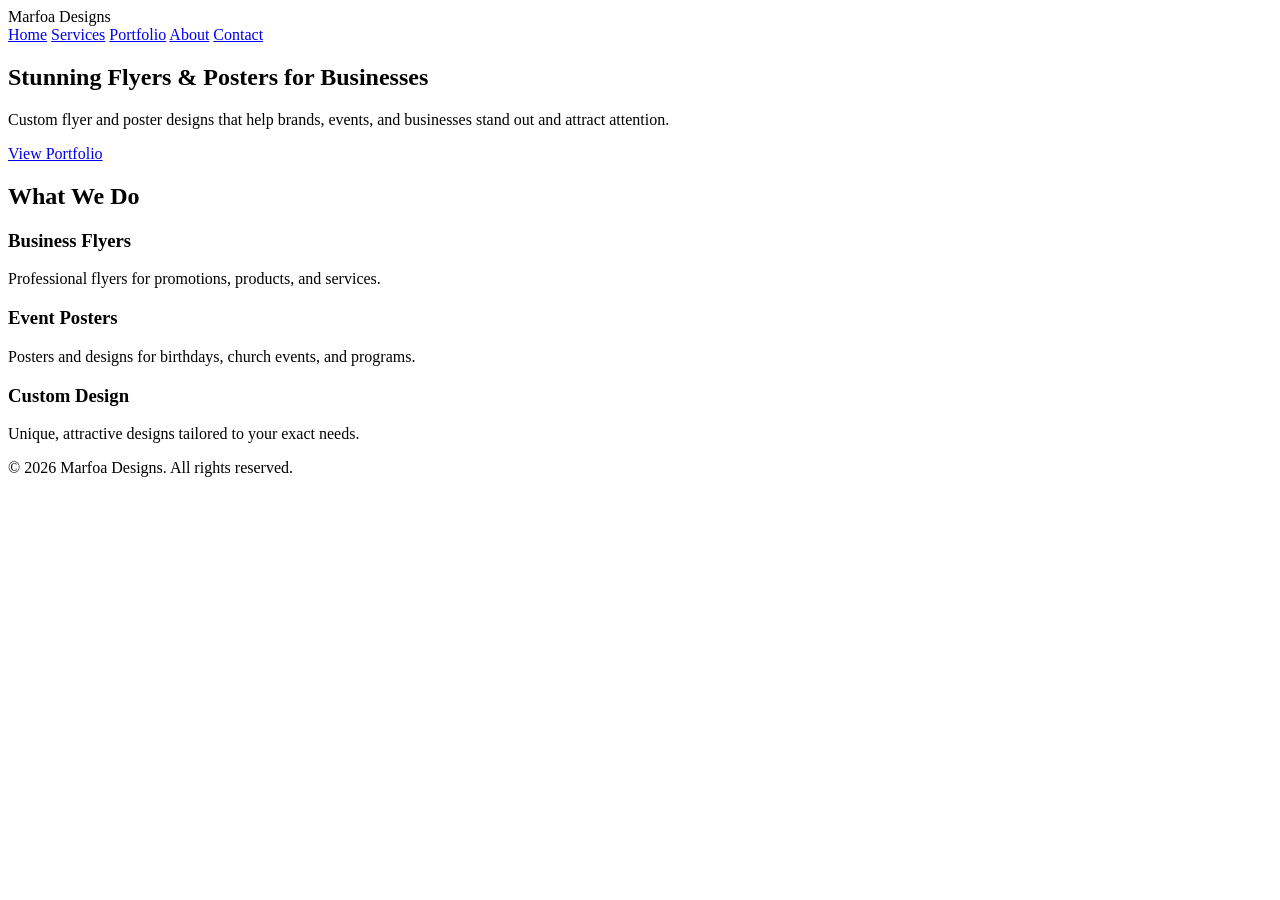
==== index.html @ cf6662e5 "Create index.html for Marfoa Designs Initial HTML structure for Marfoa Designs homepage." ====
<!DOCTYPE html>
<html lang="en">
<head>
  <meta charset="UTF-8">
  <meta name="viewport" content="width=device-width, initial-scale=1.0">
  <title>Marfoa Designs | Home</title>
  <link rel="stylesheet" href="style.css">
</head>
<body>

<header>
  <nav>
    <div class="logo">Marfoa Designs</div>
    <div class="nav-links">
      <a href="index.html">Home</a>
      <a href="services.html">Services</a>
      <a href="portfolio.html">Portfolio</a>
      <a href="about.html">About</a>
      <a href="contact.html">Contact</a>
    </div>
  </nav>
</header>

<section class="hero">
  <h1>Stunning Flyers & Posters for Businesses</h1>
  <p>
    Custom flyer and poster designs that help brands, events, and businesses
    stand out and attract attention.
  </p>
  <a href="portfolio.html" class="btn">View Portfolio</a>
</section>

<section class="container">
  <div class="section-title">
    <h2>What We Do</h2>
  </div>

  <div class="card-grid">
    <div class="card">
      <h3>Business Flyers</h3>
      <p>Professional flyers for promotions, products, and services.</p>
    </div>
    <div class="card">
      <h3>Event Posters</h3>
      <p>Posters and designs for birthdays, church events, and programs.</p>
    </div>
    <div class="card">
      <h3>Custom Design</h3>
      <p>Unique, attractive designs tailored to your exact needs.</p>
    </div>
  </div>
</section>

<footer>
  <p>© 2026 Marfoa Designs. All rights reserved.</p>
</footer>

</body>
</html>
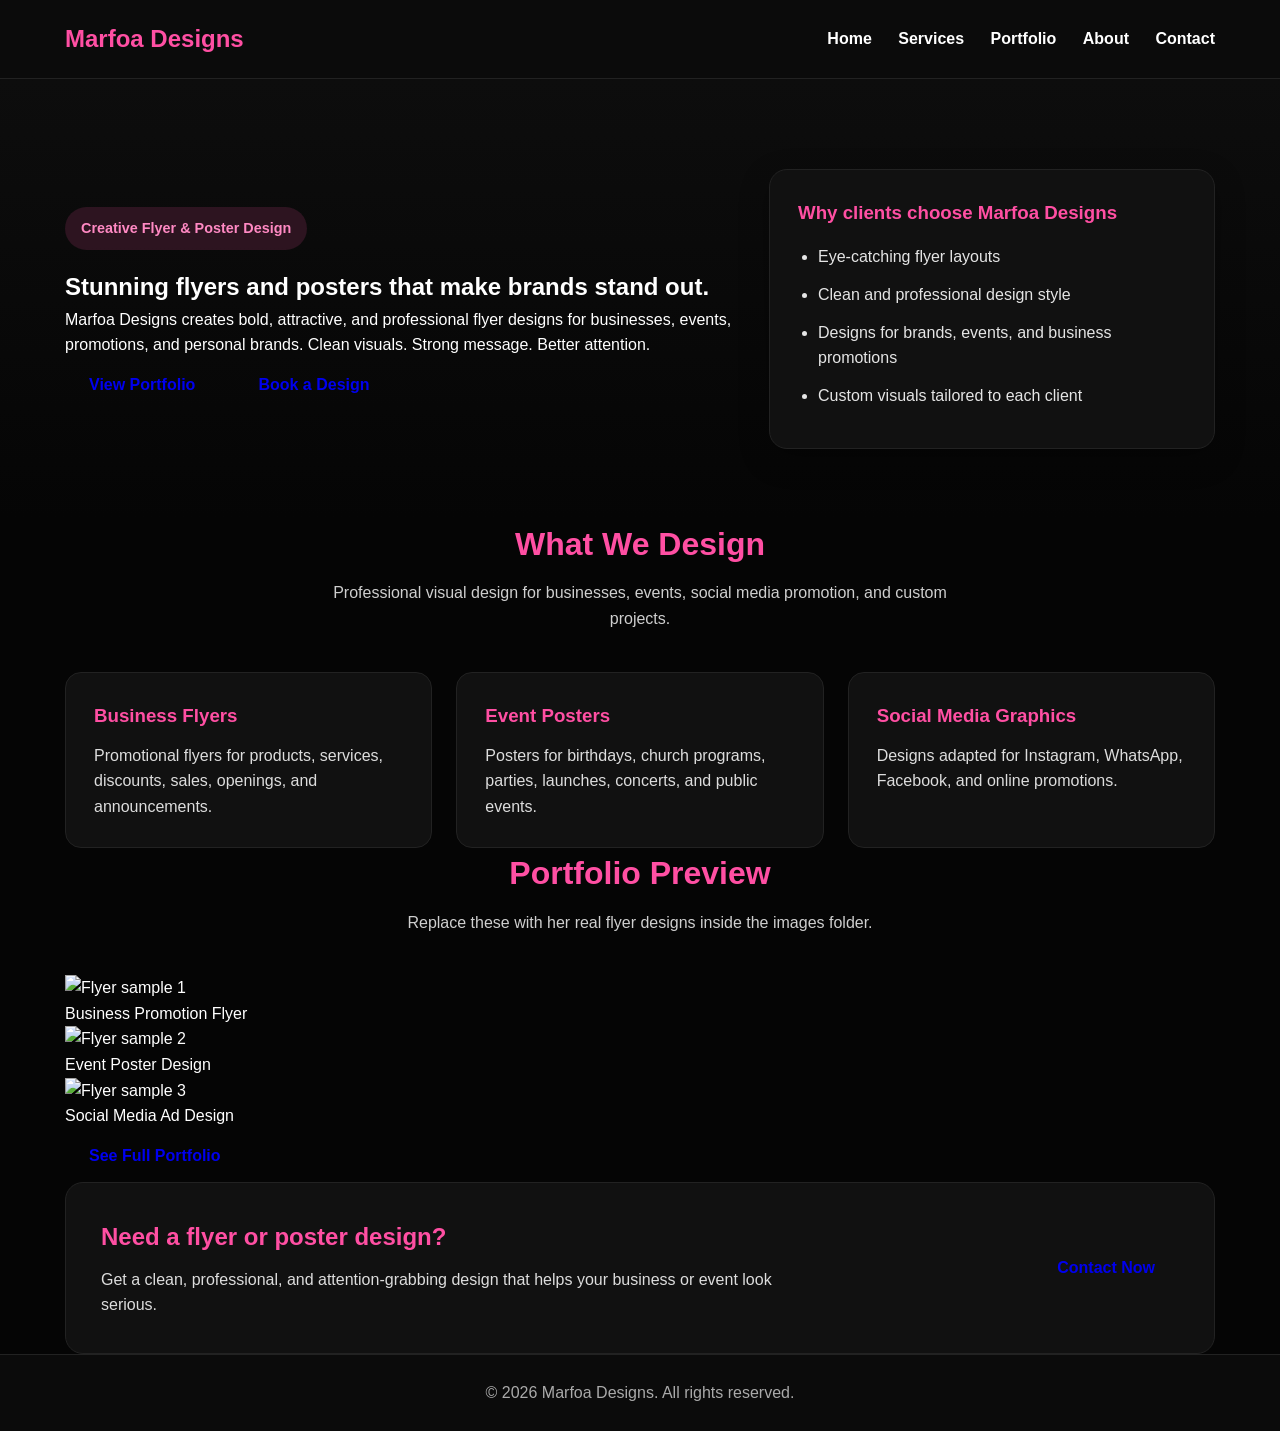
==== commit 46f09750: "Revise index.html for content and layout updates Updated the index.html file to reflect changes in t" ====
--- a/index.html
+++ b/index.html
@@ -9,10 +9,10 @@
 <body>
 
 <header>
-  <nav>
+  <nav class="container nav">
     <div class="logo">Marfoa Designs</div>
     <div class="nav-links">
-      <a href="index.html">Home</a>
+      <a class="active" href="index.html">Home</a>
       <a href="services.html">Services</a>
       <a href="portfolio.html">Portfolio</a>
       <a href="about.html">About</a>
@@ -22,37 +22,104 @@
 </header>
 
 <section class="hero">
-  <h1>Stunning Flyers & Posters for Businesses</h1>
-  <p>
-    Custom flyer and poster designs that help brands, events, and businesses
-    stand out and attract attention.
-  </p>
-  <a href="portfolio.html" class="btn">View Portfolio</a>
+  <div class="container hero-grid">
+    <div>
+      <span class="tag">Creative Flyer & Poster Design</span>
+      <h1>Stunning flyers and posters that make brands stand out.</h1>
+      <p>
+        Marfoa Designs creates bold, attractive, and professional flyer designs for
+        businesses, events, promotions, and personal brands. Clean visuals. Strong
+        message. Better attention.
+      </p>
+      <div class="hero-buttons">
+        <a href="portfolio.html" class="btn btn-primary">View Portfolio</a>
+        <a href="contact.html" class="btn btn-secondary">Book a Design</a>
+      </div>
+    </div>
+
+    <div class="hero-card">
+      <h3>Why clients choose Marfoa Designs</h3>
+      <ul>
+        <li>Eye-catching flyer layouts</li>
+        <li>Clean and professional design style</li>
+        <li>Designs for brands, events, and business promotions</li>
+        <li>Custom visuals tailored to each client</li>
+      </ul>
+    </div>
+  </div>
 </section>
 
-<section class="container">
-  <div class="section-title">
-    <h2>What We Do</h2>
+<section class="section">
+  <div class="container">
+    <div class="section-title">
+      <h2>What We Design</h2>
+      <p>Professional visual design for businesses, events, social media promotion, and custom projects.</p>
+    </div>
+
+    <div class="card-grid">
+      <div class="card">
+        <h3>Business Flyers</h3>
+        <p>Promotional flyers for products, services, discounts, sales, openings, and announcements.</p>
+      </div>
+      <div class="card">
+        <h3>Event Posters</h3>
+        <p>Posters for birthdays, church programs, parties, launches, concerts, and public events.</p>
+      </div>
+      <div class="card">
+        <h3>Social Media Graphics</h3>
+        <p>Designs adapted for Instagram, WhatsApp, Facebook, and online promotions.</p>
+      </div>
+    </div>
   </div>
+</section>
 
-  <div class="card-grid">
-    <div class="card">
-      <h3>Business Flyers</h3>
-      <p>Professional flyers for promotions, products, and services.</p>
+<section class="section">
+  <div class="container">
+    <div class="section-title">
+      <h2>Portfolio Preview</h2>
+      <p>Replace these with her real flyer designs inside the images folder.</p>
     </div>
-    <div class="card">
-      <h3>Event Posters</h3>
-      <p>Posters and designs for birthdays, church events, and programs.</p>
+
+    <div class="preview-grid">
+      <div class="preview-box">
+        <img src="images/flyer1.jpg" alt="Flyer sample 1">
+        <p>Business Promotion Flyer</p>
+      </div>
+      <div class="preview-box">
+        <img src="images/flyer2.jpg" alt="Flyer sample 2">
+        <p>Event Poster Design</p>
+      </div>
+      <div class="preview-box">
+        <img src="images/flyer3.jpg" alt="Flyer sample 3">
+        <p>Social Media Ad Design</p>
+      </div>
     </div>
-    <div class="card">
-      <h3>Custom Design</h3>
-      <p>Unique, attractive designs tailored to your exact needs.</p>
+
+    <div class="center">
+      <a href="portfolio.html" class="btn btn-primary">See Full Portfolio</a>
+    </div>
+  </div>
+</section>
+
+<section class="section">
+  <div class="container">
+    <div class="cta-box">
+      <div>
+        <h2>Need a flyer or poster design?</h2>
+        <p>
+          Get a clean, professional, and attention-grabbing design that helps your
+          business or event look serious.
+        </p>
+      </div>
+      <a href="contact.html" class="btn btn-primary">Contact Now</a>
     </div>
   </div>
 </section>
 
 <footer>
-  <p>© 2026 Marfoa Designs. All rights reserved.</p>
+  <div class="container">
+    <p>© 2026 Marfoa Designs. All rights reserved.</p>
+  </div>
 </footer>
 
 </body>
--- a/style.css
+++ b/style.css
@@ -0,0 +1,271 @@
+* {
+  margin: 0;
+  padding: 0;
+  box-sizing: border-box;
+}
+
+body {
+  font-family: Arial, sans-serif;
+  background: #050505;
+  color: #ffffff;
+  line-height: 1.6;
+}
+
+a {
+  text-decoration: none;
+}
+
+.container {
+  width: 90%;
+  max-width: 1150px;
+  margin: auto;
+}
+
+header {
+  background: #0b0b0b;
+  border-bottom: 1px solid #222;
+  position: sticky;
+  top: 0;
+  z-index: 100;
+}
+
+.nav {
+  display: flex;
+  justify-content: space-between;
+  align-items: center;
+  padding: 20px 0;
+}
+
+.logo {
+  font-size: 1.5rem;
+  font-weight: 700;
+  color: #ff4fa3;
+}
+
+.nav-links a {
+  color: #fff;
+  margin-left: 22px;
+  font-weight: 600;
+  transition: 0.3s;
+}
+
+.nav-links a:hover {
+  color: #ff4fa3;
+}
+
+.hero {
+  padding: 90px 0 70px;
+  background: linear-gradient(to bottom, #0d0d0d, #050505);
+}
+
+.hero-grid {
+  display: grid;
+  grid-template-columns: 1.2fr 0.8fr;
+  gap: 35px;
+  align-items: center;
+}
+
+.tag {
+  display: inline-block;
+  background: rgba(255, 79, 163, 0.14);
+  color: #ff89c3;
+  padding: 10px 16px;
+  border-radius: 999px;
+  font-size: 0.9rem;
+  margin-bottom: 18px;
+  font-weight: 700;
+}
+
+.hero-text h1 {
+  font-size: 3.4rem;
+  line-height: 1.05;
+  margin-bottom: 20px;
+  color: #ffffff;
+}
+
+.hero-text p {
+  font-size: 1.08rem;
+  color: #d8d8d8;
+  max-width: 650px;
+  margin-bottom: 28px;
+}
+
+.hero-buttons {
+  display: flex;
+  gap: 15px;
+  flex-wrap: wrap;
+}
+
+.btn {
+  display: inline-block;
+  padding: 14px 24px;
+  border-radius: 10px;
+  font-weight: 700;
+  transition: 0.3s;
+}
+
+.primary-btn {
+  background: #ff4fa3;
+  color: white;
+}
+
+.primary-btn:hover {
+  background: #e63d91;
+}
+
+.secondary-btn {
+  background: transparent;
+  color: white;
+  border: 1px solid #ff4fa3;
+}
+
+.secondary-btn:hover {
+  background: rgba(255, 79, 163, 0.12);
+}
+
+.hero-card {
+  background: #111;
+  border: 1px solid #222;
+  border-radius: 18px;
+  padding: 28px;
+  box-shadow: 0 10px 30px rgba(0,0,0,0.3);
+}
+
+.hero-card h3 {
+  color: #ff4fa3;
+  margin-bottom: 16px;
+}
+
+.hero-card ul {
+  padding-left: 20px;
+}
+
+.hero-card li {
+  margin-bottom: 12px;
+  color: #e5e5e5;
+}
+
+.featured-work,
+.portfolio-preview,
+.cta-section {
+  padding: 75px 0;
+}
+
+.section-title {
+  text-align: center;
+  margin-bottom: 40px;
+}
+
+.section-title h2 {
+  color: #ff4fa3;
+  font-size: 2rem;
+  margin-bottom: 10px;
+}
+
+.section-title p {
+  color: #cfcfcf;
+  max-width: 650px;
+  margin: auto;
+}
+
+.card-grid {
+  display: grid;
+  grid-template-columns: repeat(auto-fit, minmax(240px, 1fr));
+  gap: 24px;
+}
+
+.card {
+  background: #111;
+  border: 1px solid #222;
+  border-radius: 16px;
+  padding: 28px;
+}
+
+.card h3 {
+  color: #ff4fa3;
+  margin-bottom: 12px;
+}
+
+.card p {
+  color: #ddd;
+}
+
+.portfolio-grid {
+  display: grid;
+  grid-template-columns: repeat(auto-fit, minmax(220px, 1fr));
+  gap: 20px;
+}
+
+.placeholder-box {
+  background: linear-gradient(135deg, #1a1a1a, #101010);
+  border: 1px solid #2a2a2a;
+  min-height: 280px;
+  border-radius: 16px;
+  display: flex;
+  align-items: center;
+  justify-content: center;
+  color: #ff89c3;
+  font-weight: 700;
+  text-align: center;
+  padding: 20px;
+}
+
+.center-btn {
+  text-align: center;
+  margin-top: 30px;
+}
+
+.cta-box {
+  background: #111;
+  border: 1px solid #222;
+  border-radius: 18px;
+  padding: 35px;
+  display: flex;
+  justify-content: space-between;
+  align-items: center;
+  gap: 20px;
+}
+
+.cta-box h2 {
+  color: #ff4fa3;
+  margin-bottom: 10px;
+}
+
+.cta-box p {
+  color: #ddd;
+  max-width: 700px;
+}
+
+footer {
+  background: #0b0b0b;
+  border-top: 1px solid #222;
+  text-align: center;
+  padding: 25px 0;
+  color: #aaa;
+}
+
+@media (max-width: 900px) {
+  .hero-grid,
+  .cta-box {
+    grid-template-columns: 1fr;
+    display: grid;
+  }
+
+  .hero-text h1 {
+    font-size: 2.5rem;
+  }
+
+  .nav {
+    flex-direction: column;
+    gap: 15px;
+  }
+
+  .nav-links {
+    text-align: center;
+  }
+
+  .nav-links a {
+    margin: 8px 10px;
+    display: inline-block;
+  }
+}
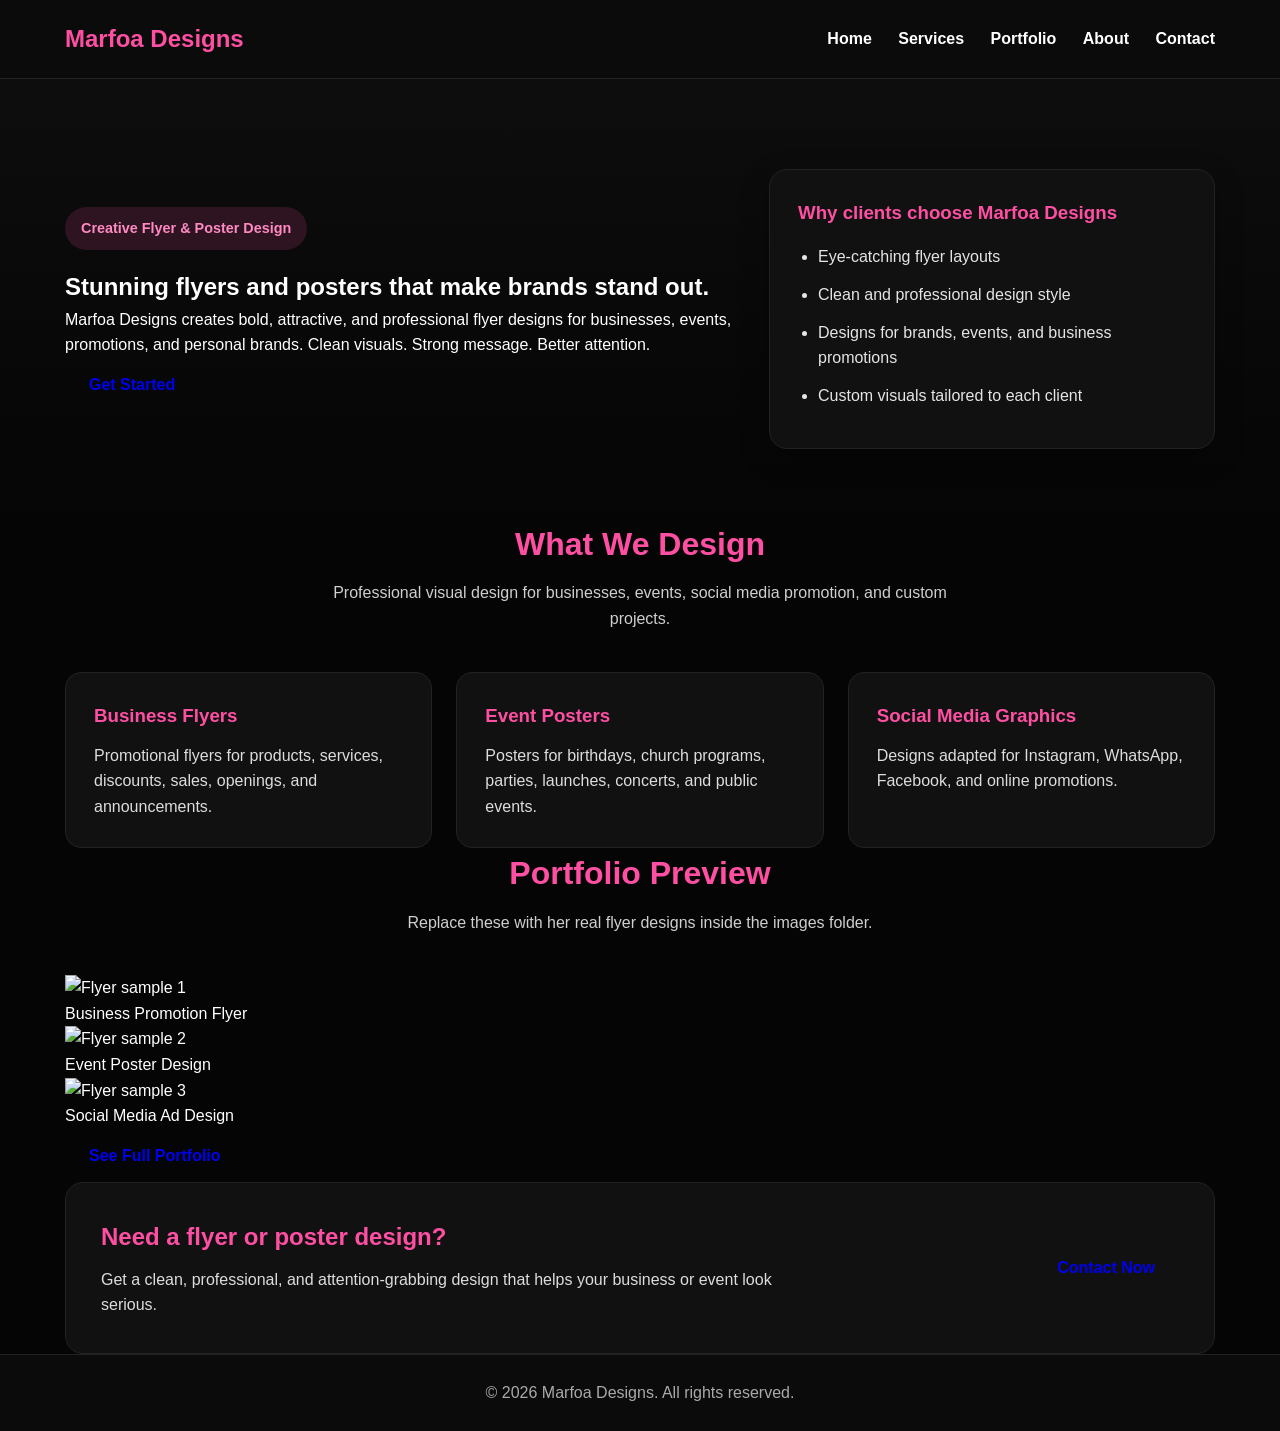
==== commit cb6f3d4b: "Refactor index.html for better layout and content Updated the index.html file to improve content and" ====
--- a/index.html
+++ b/index.html
@@ -31,10 +31,7 @@
         businesses, events, promotions, and personal brands. Clean visuals. Strong
         message. Better attention.
       </p>
-      <div class="hero-buttons">
-        <a href="portfolio.html" class="btn btn-primary">View Portfolio</a>
-        <a href="contact.html" class="btn btn-secondary">Book a Design</a>
-      </div>
+     <a href="contact.html" class="btn btn-primary">Get Started</a>
     </div>
 
     <div class="hero-card">
@@ -73,6 +70,7 @@
   </div>
 </section>
 
+  
 <section class="section">
   <div class="container">
     <div class="section-title">
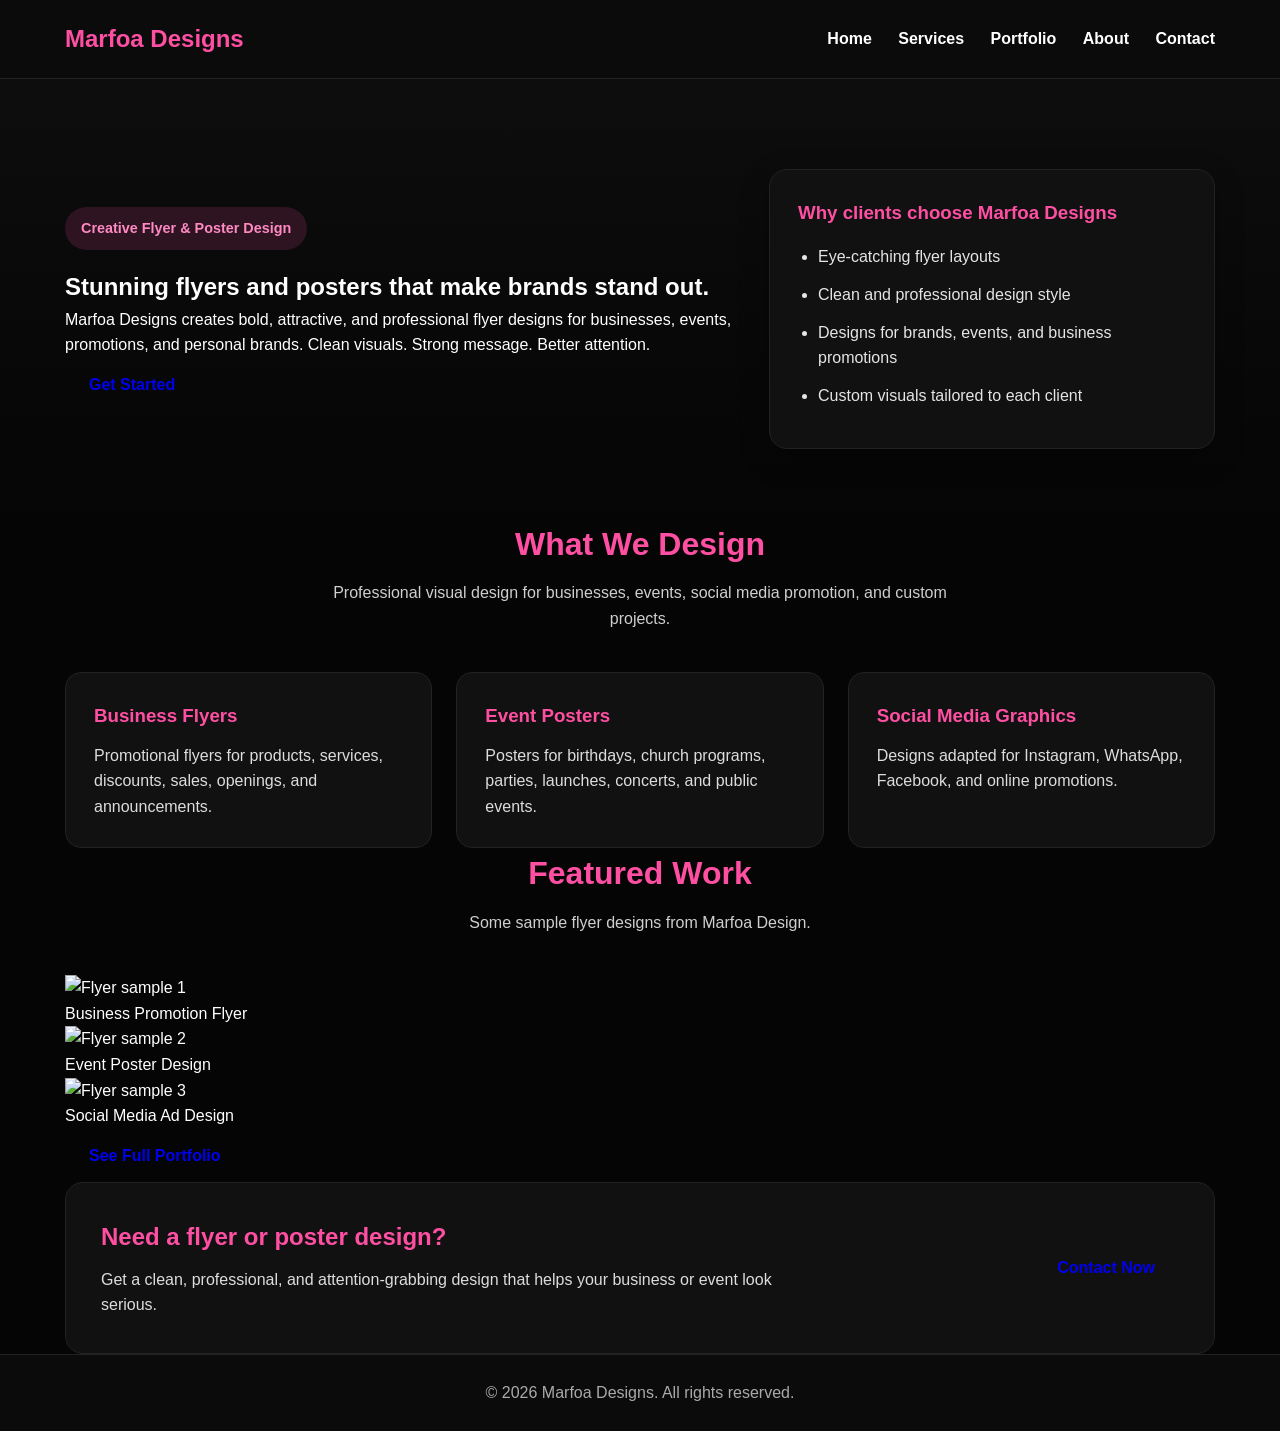
==== commit 730b4e5a: "Fix HTML encoding issues in index.html" ====
--- a/index.html
+++ b/index.html
@@ -74,21 +74,21 @@
 <section class="section">
   <div class="container">
     <div class="section-title">
-      <h2>Portfolio Preview</h2>
-      <p>Replace these with her real flyer designs inside the images folder.</p>
+      <h2>Featured Work</h2>
+      <p>Some sample flyer designs from Marfoa Design.</p>
     </div>
 
     <div class="preview-grid">
       <div class="preview-box">
-        <img src="images/flyer1.jpg" alt="Flyer sample 1">
+        <img src="flyer1.jpeg" alt="Flyer sample 1">
         <p>Business Promotion Flyer</p>
       </div>
       <div class="preview-box">
-        <img src="images/flyer2.jpg" alt="Flyer sample 2">
+        <img src="flyer2.jpeg" alt="Flyer sample 2">
         <p>Event Poster Design</p>
       </div>
       <div class="preview-box">
-        <img src="images/flyer3.jpg" alt="Flyer sample 3">
+        <img src="flyer3.jpeg" alt="Flyer sample 3">
         <p>Social Media Ad Design</p>
       </div>
     </div>
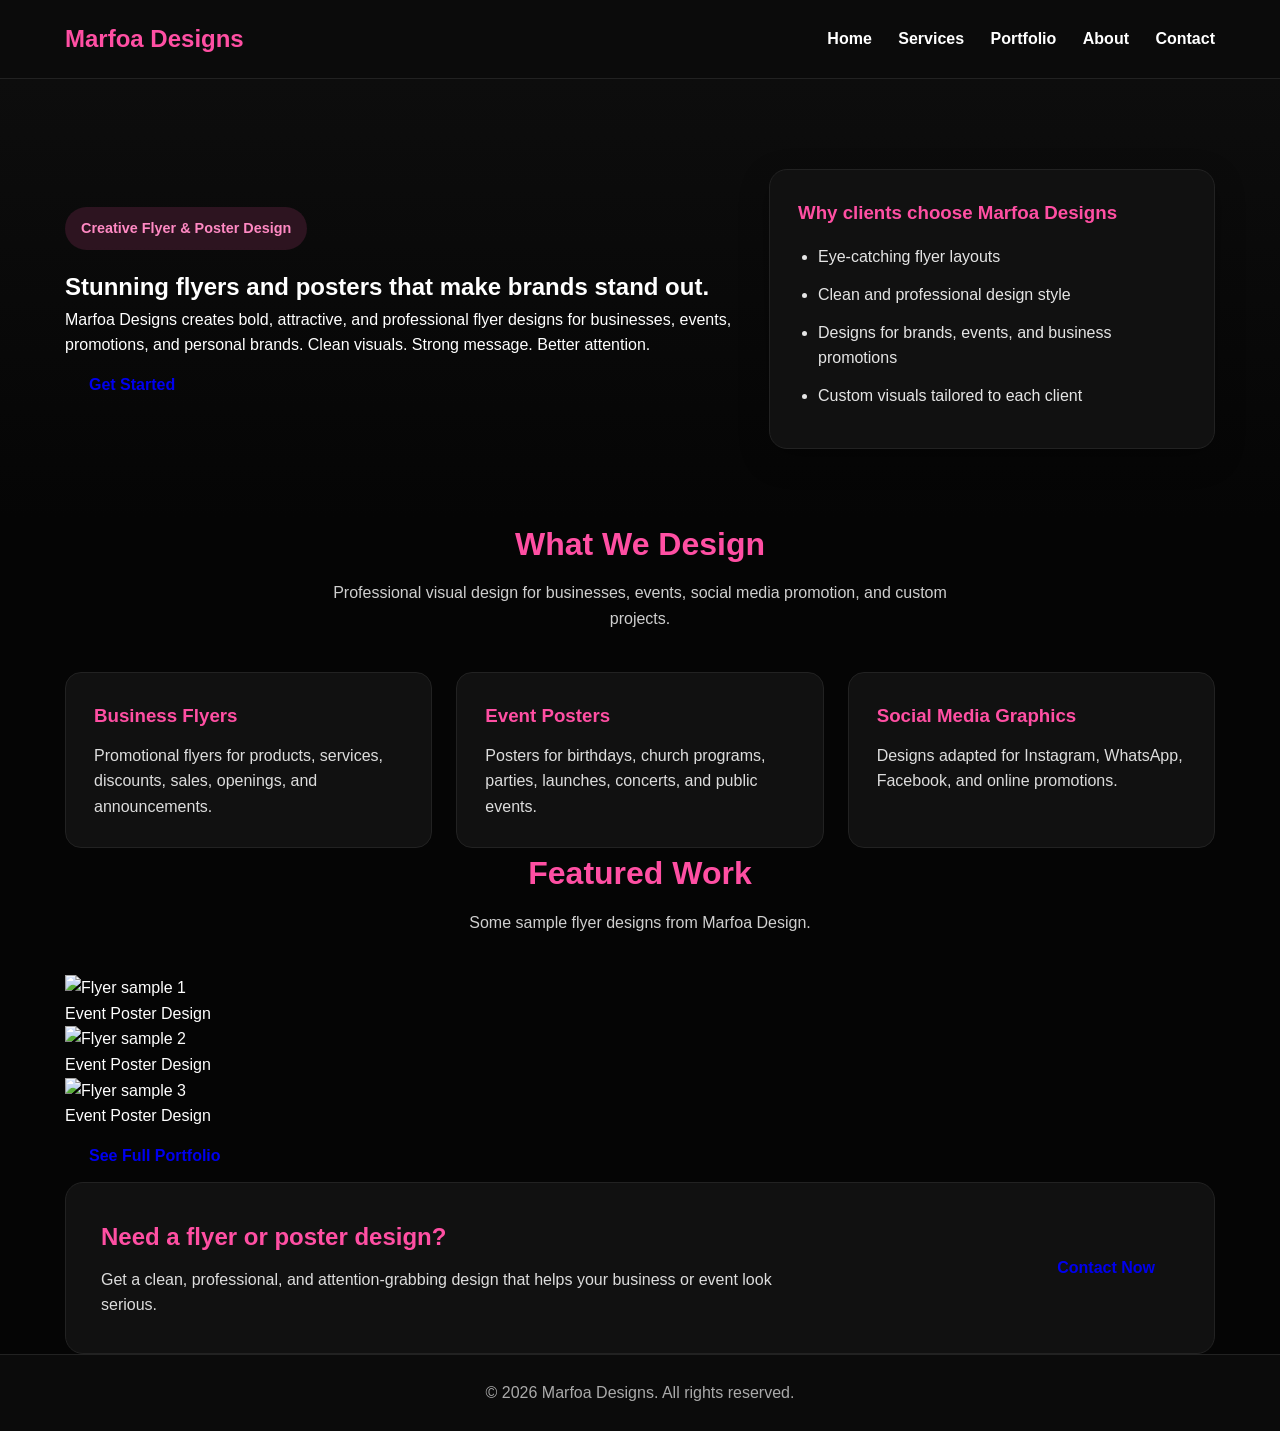
==== commit 0fdd46b9: "Fix HTML encoding issues in index.html" ====
--- a/index.html
+++ b/index.html
@@ -81,7 +81,7 @@
     <div class="preview-grid">
       <div class="preview-box">
         <img src="flyer1.jpeg" alt="Flyer sample 1">
-        <p>Business Promotion Flyer</p>
+        <p>Event Poster Design</p>
       </div>
       <div class="preview-box">
         <img src="flyer2.jpeg" alt="Flyer sample 2">
@@ -89,7 +89,7 @@
       </div>
       <div class="preview-box">
         <img src="flyer3.jpeg" alt="Flyer sample 3">
-        <p>Social Media Ad Design</p>
+        <p>Event Poster Design</p>
       </div>
     </div>
 
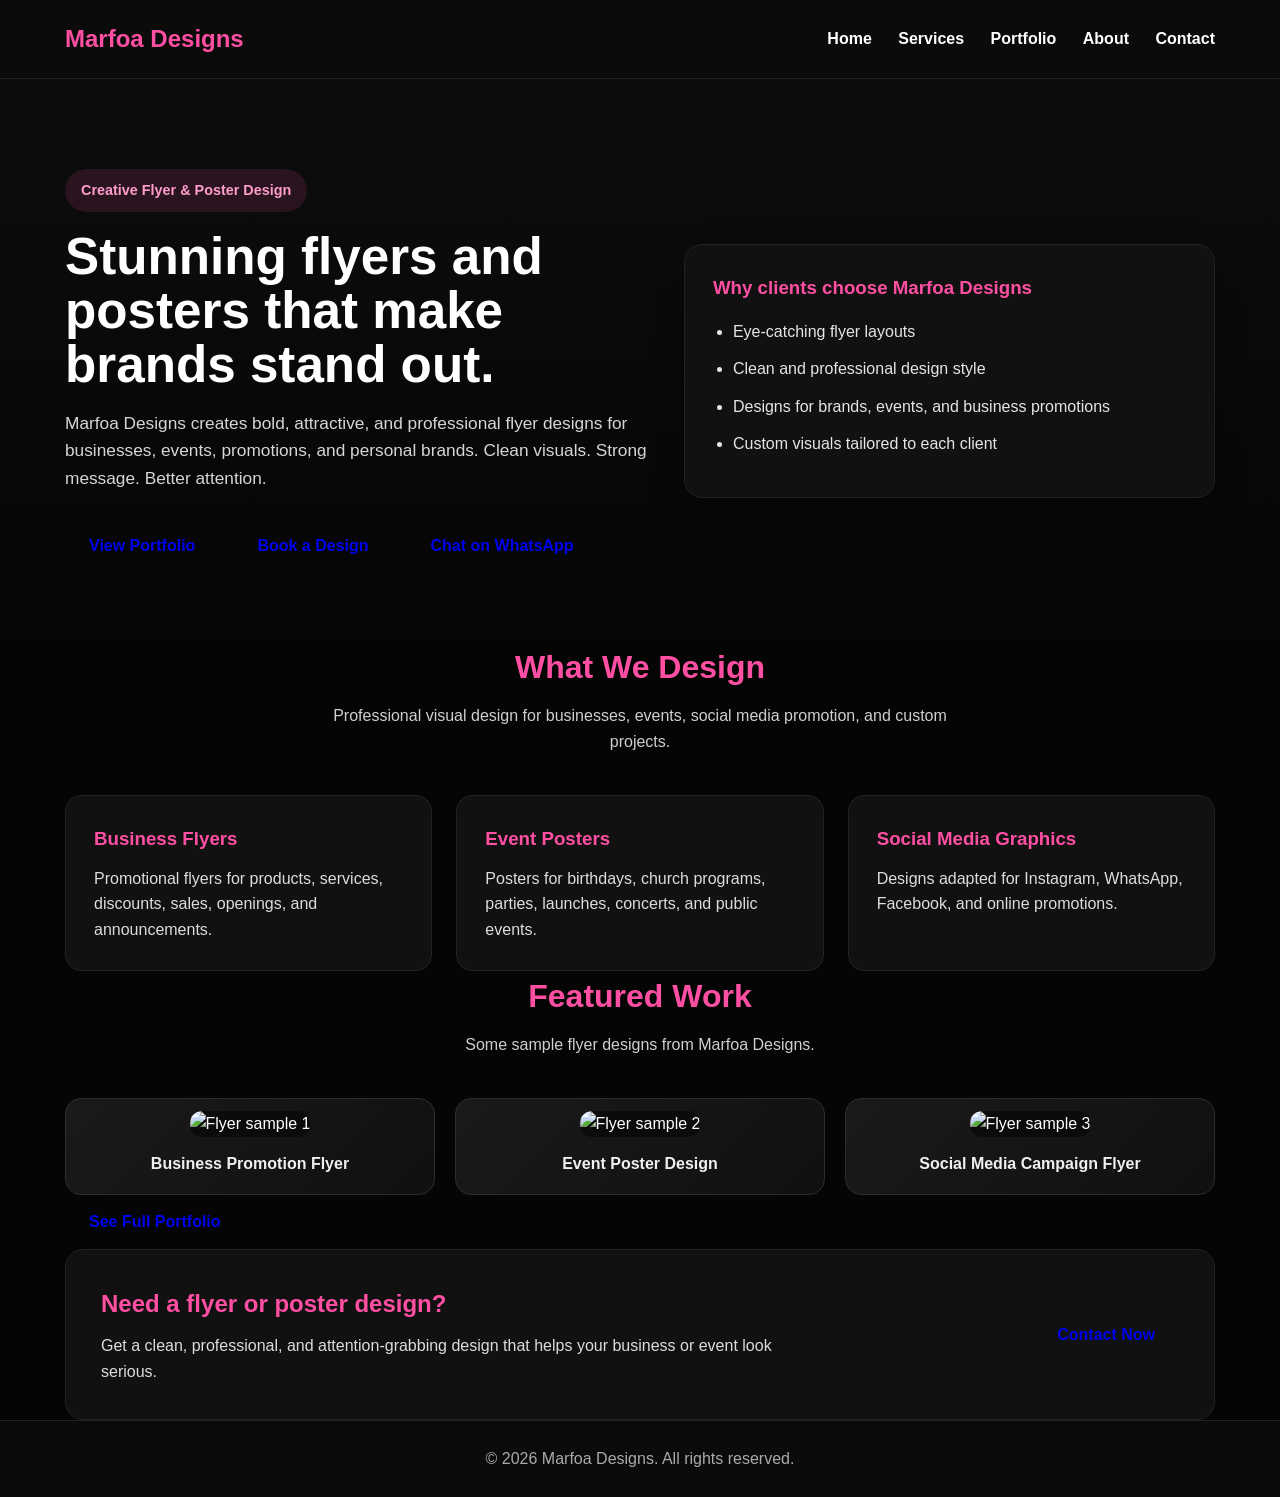
==== commit 75422f69: "Revise index.html for improved design and messaging Updated the content and structure of the homepag" ====
--- a/index.html
+++ b/index.html
@@ -23,7 +23,7 @@
 
 <section class="hero">
   <div class="container hero-grid">
-    <div>
+    <div class="hero-text">
       <span class="tag">Creative Flyer & Poster Design</span>
       <h1>Stunning flyers and posters that make brands stand out.</h1>
       <p>
@@ -31,7 +31,12 @@
         businesses, events, promotions, and personal brands. Clean visuals. Strong
         message. Better attention.
       </p>
-     <a href="contact.html" class="btn btn-primary">Get Started</a>
+
+      <div class="hero-buttons">
+        <a href="portfolio.html" class="btn btn-primary">View Portfolio</a>
+        <a href="contact.html" class="btn btn-secondary">Book a Design</a>
+        <a href="https://wa.me/233505628889" class="btn btn-primary" target="_blank">Chat on WhatsApp</a>
+      </div>
     </div>
 
     <div class="hero-card">
@@ -70,18 +75,17 @@
   </div>
 </section>
 
-  
 <section class="section">
   <div class="container">
     <div class="section-title">
       <h2>Featured Work</h2>
-      <p>Some sample flyer designs from Marfoa Design.</p>
+      <p>Some sample flyer designs from Marfoa Designs.</p>
     </div>
 
     <div class="preview-grid">
       <div class="preview-box">
         <img src="flyer1.jpeg" alt="Flyer sample 1">
-        <p>Event Poster Design</p>
+        <p>Business Promotion Flyer</p>
       </div>
       <div class="preview-box">
         <img src="flyer2.jpeg" alt="Flyer sample 2">
@@ -89,7 +93,7 @@
       </div>
       <div class="preview-box">
         <img src="flyer3.jpeg" alt="Flyer sample 3">
-        <p>Event Poster Design</p>
+        <p>Social Media Campaign Flyer</p>
       </div>
     </div>
 
--- a/style.css
+++ b/style.css
@@ -194,6 +194,36 @@
   display: grid;
   grid-template-columns: repeat(auto-fit, minmax(220px, 1fr));
   gap: 20px;
+  align-items: start;
+}
+
+.portfolio-item {
+  background: linear-gradient(135deg, #1a1a1a, #101010);
+  border: 1px solid #2d2d2d;
+  border-radius: 16px;
+  overflow: hidden;
+  padding: 12px;
+  text-align: center;
+}
+
+.portfolio-item img {
+  width: 100%;
+  height: 280px;
+  object-fit: contain;
+  background: #0b0b0b;
+  border-radius: 12px;
+  cursor: pointer;
+  transition: transform 0.3s ease;
+}
+
+.portfolio-item img:hover {
+  transform: scale(1.03);
+}
+
+.portfolio-item p {
+  padding: 14px 8px 6px;
+  color: #f0f0f0;
+  font-weight: 600;
 }
 
 .placeholder-box {
@@ -269,3 +299,275 @@
     display: inline-block;
   }
 }
+
+.lightbox {
+  display: none;
+  position: fixed;
+  z-index: 2000;
+  left: 0;
+  top: 0;
+  width: 100%;
+  height: 100%;
+  background: rgba(0, 0, 0, 0.9);
+  justify-content: center;
+  align-items: center;
+  padding: 20px;
+}
+
+.lightbox-content {
+  max-width: 90%;
+  max-height: 90%;
+  border-radius: 12px;
+  box-shadow: 0 10px 30px rgba(0,0,0,0.5);
+}
+
+.lightbox-close {
+  position: absolute;
+  top: 20px;
+  right: 30px;
+  color: white;
+  font-size: 2.5rem;
+  font-weight: bold;
+  cursor: pointer;
+}
+
+.preview-grid {
+  display: grid;
+  grid-template-columns: repeat(auto-fit, minmax(220px, 1fr));
+  gap: 20px;
+}
+
+.preview-box {
+  background: linear-gradient(135deg, #1a1a1a, #101010);
+  border: 1px solid #2d2d2d;
+  border-radius: 16px;
+  overflow: hidden;
+  padding: 12px;
+  text-align: center;
+}
+
+.preview-box img {
+  width: 100%;
+  height: 260px;
+  object-fit: contain;
+  background: #0b0b0b;
+  border-radius: 12px;
+}
+
+.hero {
+  padding: 90px 0 70px;
+}
+
+.hero-grid {
+  display: grid;
+  grid-template-columns: 1.05fr 0.95fr;
+  gap: 32px;
+  align-items: center;
+}
+
+.hero-text h1 {
+  font-size: 3.2rem;
+  line-height: 1.05;
+  margin-bottom: 18px;
+}
+
+.hero-text p {
+  color: #d6d6d6;
+  font-size: 1.08rem;
+  margin-bottom: 26px;
+  max-width: 620px;
+}
+
+.tag {
+  display: inline-block;
+  background: rgba(255, 79, 163, 0.12);
+  color: #ff9dcd;
+  padding: 10px 16px;
+  border-radius: 999px;
+  font-size: 0.9rem;
+  margin-bottom: 18px;
+  font-weight: 700;
+}
+
+.hero-buttons {
+  display: flex;
+  flex-wrap: wrap;
+  gap: 14px;
+}
+
+.hero-showcase {
+  display: grid;
+  gap: 16px;
+}
+
+.hero-showcase-main {
+  background: #111111;
+  border: 1px solid #262626;
+  border-radius: 18px;
+  padding: 12px;
+}
+
+.hero-showcase-main img {
+  width: 100%;
+  height: 360px;
+  object-fit: contain;
+  background: #0b0b0b;
+  border-radius: 12px;
+}
+
+.hero-showcase-grid {
+  display: grid;
+  grid-template-columns: repeat(3, 1fr);
+  gap: 14px;
+}
+
+.hero-showcase-grid img {
+  width: 100%;
+  height: 150px;
+  object-fit: contain;
+  background: #0b0b0b;
+  border: 1px solid #262626;
+  border-radius: 14px;
+  padding: 8px;
+}
+
+@media (max-width: 900px) {
+  .hero-grid {
+    grid-template-columns: 1fr;
+  }
+
+  .hero-text h1 {
+    font-size: 2.3rem;
+  }
+
+  .hero-showcase-main img {
+    height: 300px;
+  }
+
+  .hero-showcase-grid {
+    grid-template-columns: 1fr 1fr 1fr;
+  }
+
+  .hero-showcase-grid img {
+    height: 110px;
+  }
+}
+
+.preview-box p {
+  padding: 14px 8px 6px;
+  color: #f0f0f0;
+  font-weight: 600;
+}
+
+.contact-grid {
+  display: grid;
+  grid-template-columns: 1fr 1fr;
+  gap: 28px;
+  align-items: start;
+}
+
+.contact-card {
+  background: #111111;
+  border: 1px solid #262626;
+  border-radius: 18px;
+  padding: 30px;
+  box-shadow: 0 12px 30px rgba(0, 0, 0, 0.22);
+}
+
+.contact-card h3 {
+  color: #ff4fa3;
+  margin-bottom: 18px;
+  font-size: 1.8rem;
+}
+
+.contact-card p {
+  color: #e0e0e0;
+  margin-bottom: 14px;
+  font-size: 1.05rem;
+}
+
+.highlight {
+  color: #ff9dcd;
+  font-weight: 700;
+}
+
+form {
+  display: grid;
+  gap: 14px;
+  margin-top: 18px;
+}
+
+input,
+textarea {
+  width: 100%;
+  padding: 14px;
+  border: 1px solid #303030;
+  border-radius: 10px;
+  font-size: 1rem;
+  background: #0d0d0d;
+  color: white;
+}
+
+textarea {
+  min-height: 160px;
+  resize: vertical;
+}
+
+button {
+  border: none;
+  cursor: pointer;
+  font-size: 1rem;
+}
+
+.small-note {
+  color: #bbbbbb;
+  font-size: 0.95rem;
+  margin-top: 10px;
+}
+
+@media (max-width: 900px) {
+  .contact-grid {
+    grid-template-columns: 1fr;
+  }
+}
+
+.about-grid {
+  display: grid;
+  grid-template-columns: 1fr 1fr;
+  gap: 28px;
+  align-items: start;
+}
+
+.about-card {
+  background: #111111;
+  border: 1px solid #262626;
+  border-radius: 18px;
+  padding: 30px;
+  box-shadow: 0 12px 30px rgba(0, 0, 0, 0.22);
+}
+
+.about-card h3 {
+  color: #ff4fa3;
+  margin-bottom: 18px;
+  font-size: 1.8rem;
+}
+
+.about-card p,
+.about-card li {
+  color: #e0e0e0;
+  font-size: 1.05rem;
+}
+
+.about-card ul {
+  padding-left: 22px;
+}
+
+.about-card li {
+  margin-bottom: 12px;
+}
+
+@media (max-width: 900px) {
+  .about-grid {
+    grid-template-columns: 1fr;
+  }
+}
